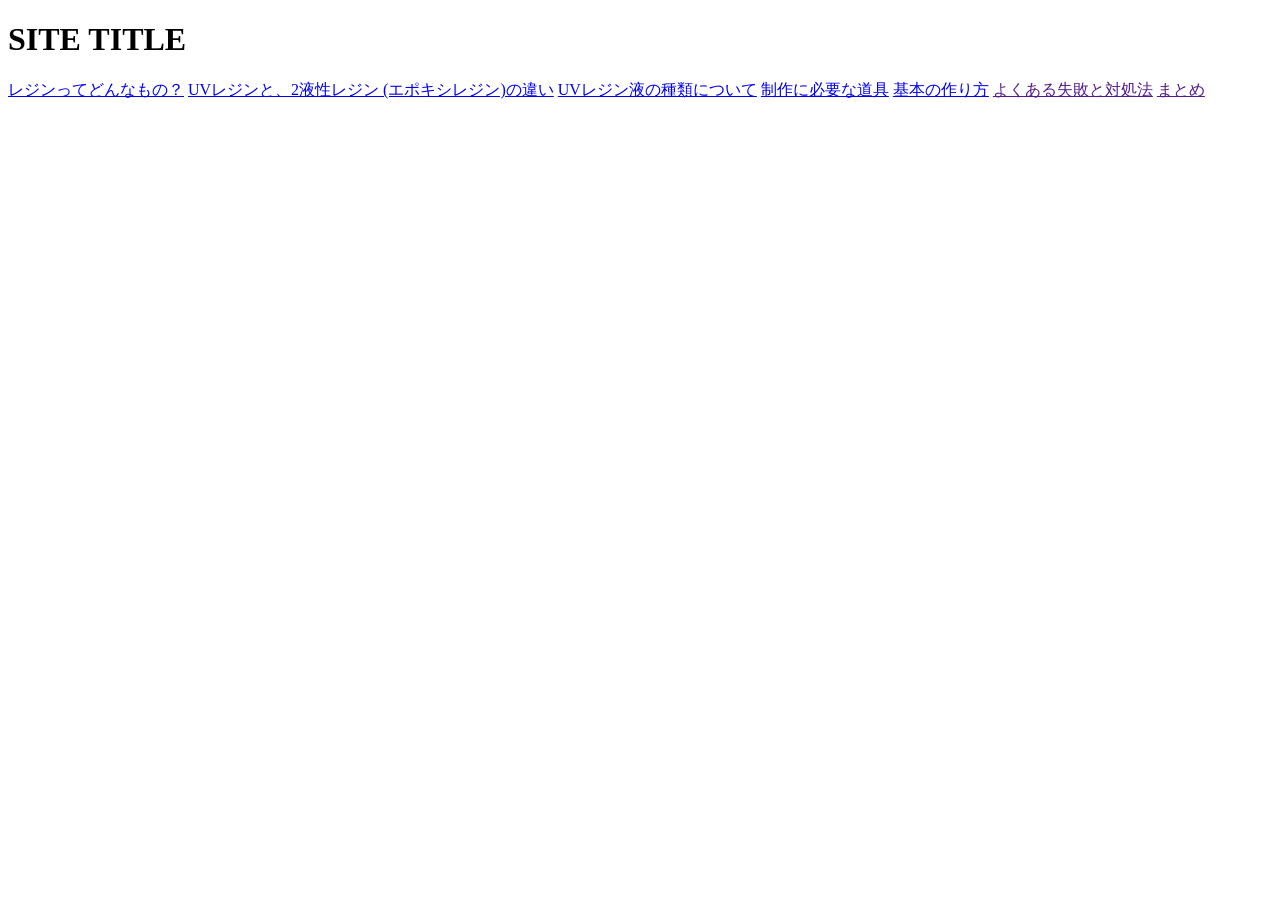
==== index.html @ cf18ad16 "Rename top.html to index.html" ====
<!doctype html>
<html lang="ja">
  <head>
    <meta charset="UTF-8" />
    <meta name="viewport" content="width=device-width, initial-scale=1.0" />
    <title>TOP</title>
    <link rel="stylesheet" href="top.css" />
  </head>

  <body>
    <div class="container">
      <header>
        <h1>SITE TITLE</h1>
      </header>

      <div class="menw-buttons">
        <a href="rejinn.html">レジンってどんなもの？</a>
        <a href="tigai.html">UVレジンと、2液性レジン (エポキシレジン)の違い</a>
        <a href="syurui.html">UVレジン液の種類について</a>
        <a href="dougu.html">制作に必要な道具</a>
        <a href="tukurikata.html">基本の作り方</a>
        <a href="">よくある失敗と対処法</a>
        <a href="">まとめ</a>
      </div>
    </div>
  </body>
</html>
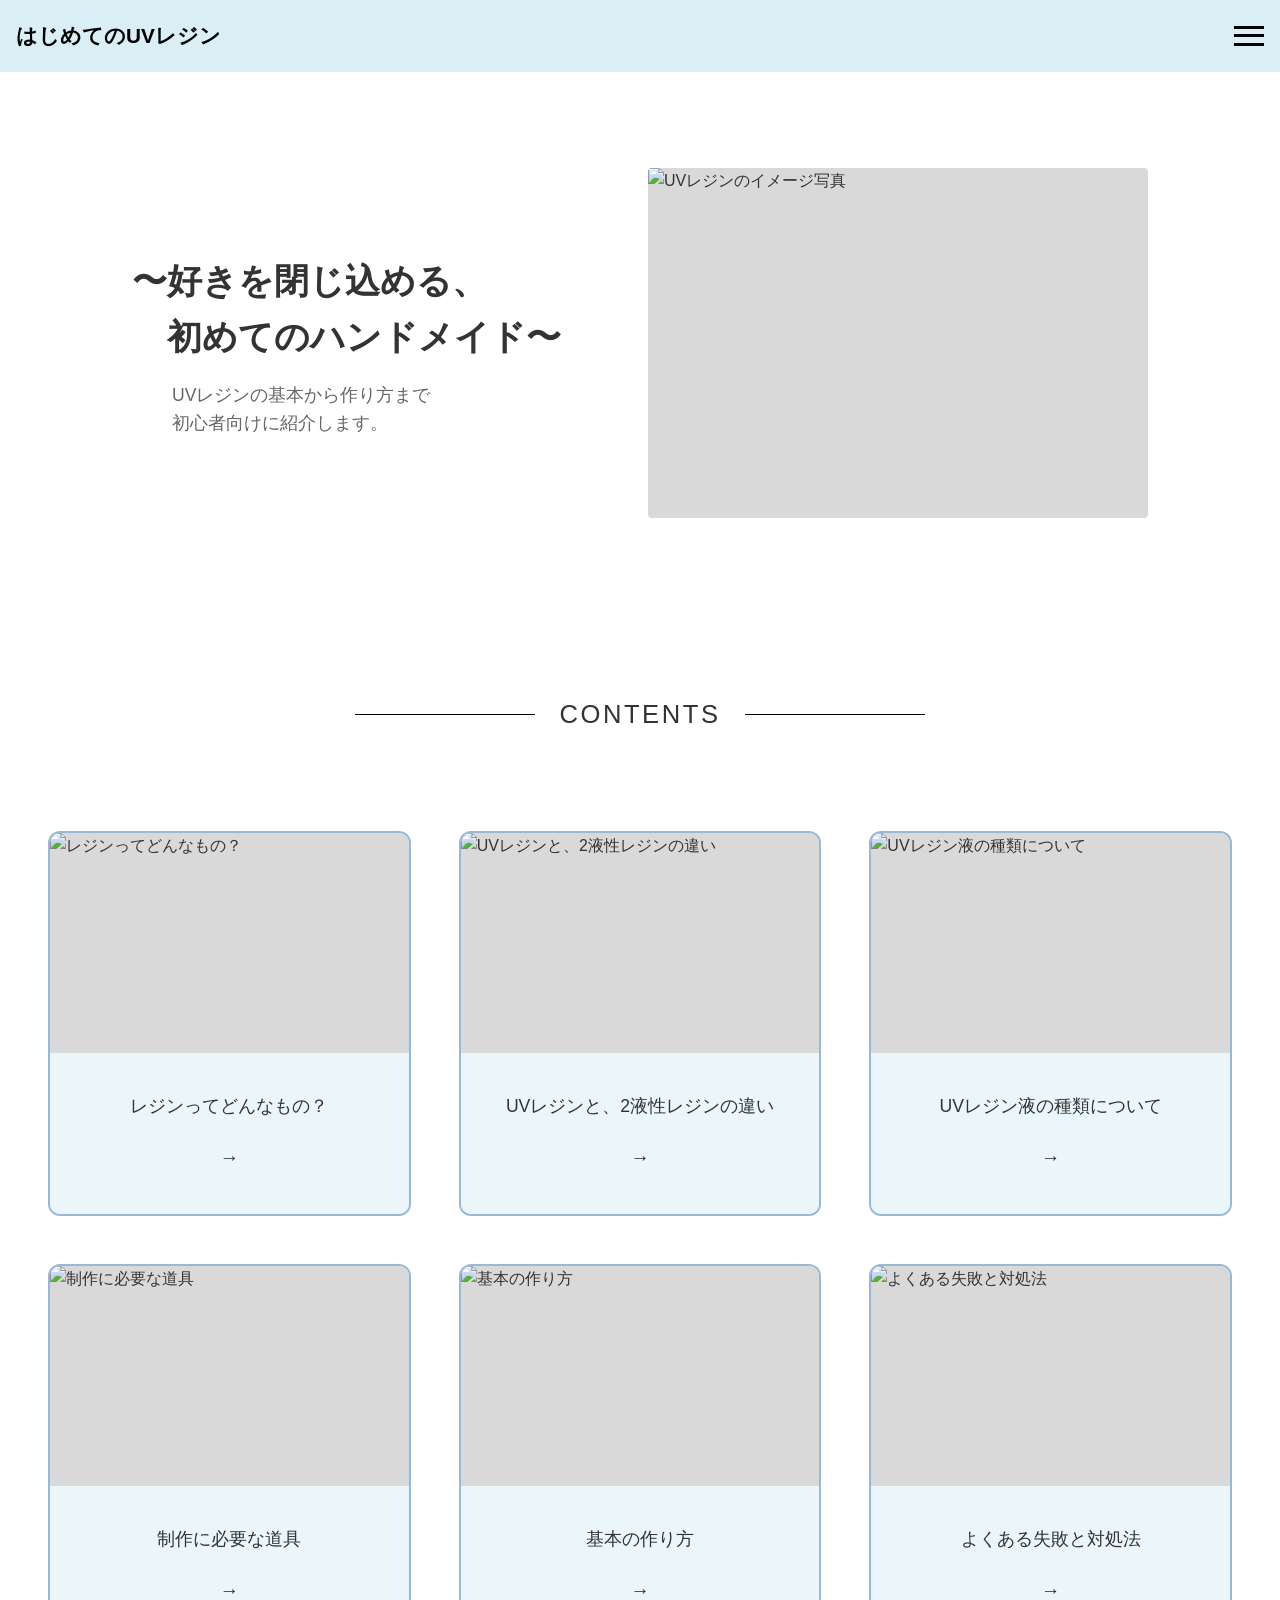
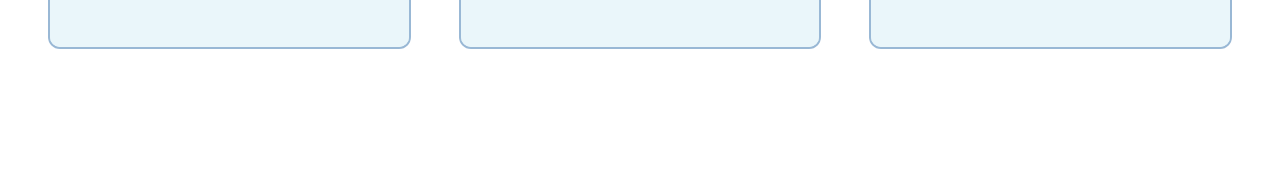
==== commit 8c0e56e1: "Add files via upload" ====
--- a/index.html
+++ b/index.html
@@ -3,25 +3,171 @@
   <head>
     <meta charset="UTF-8" />
     <meta name="viewport" content="width=device-width, initial-scale=1.0" />
-    <title>TOP</title>
-    <link rel="stylesheet" href="top.css" />
+    <title>はじめてのUVレジン</title>
+    <link rel="stylesheet" href="css/top.css" />
   </head>
 
   <body>
-    <div class="container">
-      <header>
-        <h1>SITE TITLE</h1>
-      </header>
+    <header class="site-header">
+      <h1 class="logo">はじめてのUVレジン</h1>
 
-      <div class="menw-buttons">
-        <a href="rejinn.html">レジンってどんなもの？</a>
-        <a href="tigai.html">UVレジンと、2液性レジン (エポキシレジン)の違い</a>
-        <a href="syurui.html">UVレジン液の種類について</a>
-        <a href="dougu.html">制作に必要な道具</a>
-        <a href="tukurikata.html">基本の作り方</a>
-        <a href="">よくある失敗と対処法</a>
-        <a href="">まとめ</a>
-      </div>
-    </div>
+      <!-- 全ページ共通：オーバーレイ型円形メニュー -->
+      <nav class="overlay-menu" id="overlayMenu">
+        <!-- 閉じるボタン（×） -->
+        <button class="close-btn" id="closeMenuBtn" aria-label="メニューを閉じる">&times;</button>
+
+        <!-- メニューリンク一覧 -->
+        <ul class="menu-links">
+          <li><a href="rejinn.html">レジンってどんなもの？</a></li>
+          <li>
+            <a href="tigai.html">
+              UVレジンと、2液性レジン
+              <br />
+              (エポキシレジン)の違い
+            </a>
+          </li>
+          <li><a href="syurui.html">UVレジン液の種類について</a></li>
+          <li><a href="dougu.html">制作に必要な道具</a></li>
+          <li><a href="tukurikata.html">基本の作り方</a></li>
+          <li><a href="sipai.html">よくある失敗と対処法</a></li>
+        </ul>
+      </nav>
+
+      <button class="menu-btn" aria-label="メニュー">
+        <span></span>
+        <span></span>
+        <span></span>
+      </button>
+    </header>
+
+    <main class="site-main">
+      <section class="main-visual">
+        <div class="mv-text">
+          <h2>
+            〜好きを閉じ込める、
+            <br />
+            　初めてのハンドメイド〜
+          </h2>
+          <p>
+            UVレジンの基本から作り方まで
+            <br />
+            初心者向けに紹介します。
+          </p>
+        </div>
+        <div class="mv-image">
+          <img src="./images/main-visual.jpg" alt="UVレジンのイメージ写真" />
+        </div>
+      </section>
+
+      <section class="contents-section">
+        <div class="section-title">
+          <h2>CONTENTS</h2>
+        </div>
+
+        <div class="card-container">
+          <a href="rejinn.html" class="card">
+            <div class="card-img">
+              <img src="./images/content1.jpg" alt="レジンってどんなもの？" />
+            </div>
+            <div class="card-body">
+              <p>レジンってどんなもの？</p>
+              <span class="arrow">→</span>
+            </div>
+          </a>
+
+          <a href="tigai.html" class="card">
+            <div class="card-img">
+              <img src="./images/content2.jpg" alt="UVレジンと、2液性レジンの違い" />
+            </div>
+            <div class="card-body">
+              <p>UVレジンと、2液性レジンの違い</p>
+              <span class="arrow">→</span>
+            </div>
+          </a>
+
+          <a href="syurui.html" class="card">
+            <div class="card-img">
+              <img src="./images/content3.jpg" alt="UVレジン液の種類について" />
+            </div>
+            <div class="card-body">
+              <p>UVレジン液の種類について</p>
+              <span class="arrow">→</span>
+            </div>
+          </a>
+
+          <a href="dougu.html" class="card">
+            <div class="card-img">
+              <img src="./images/content4.jpg" alt="制作に必要な道具" />
+            </div>
+            <div class="card-body">
+              <p>制作に必要な道具</p>
+              <span class="arrow">→</span>
+            </div>
+          </a>
+
+          <a href="tukurikata.html" class="card">
+            <div class="card-img">
+              <img src="./images/content5.jpg" alt="基本の作り方" />
+            </div>
+            <div class="card-body">
+              <p>基本の作り方</p>
+              <span class="arrow">→</span>
+            </div>
+          </a>
+
+          <a href="sipai.html" class="card">
+            <div class="card-img">
+              <img src="./images/content6.jpg" alt="よくある失敗と対処法" />
+            </div>
+            <div class="card-body">
+              <p>よくある失敗と対処法</p>
+              <span class="arrow">→</span>
+            </div>
+          </a>
+        </div>
+      </section>
+    </main>
+
+    <!-- ★ここにJavaScriptをまるごと追加します！ -->
+    <script>
+      // メニュー開閉の制御
+      const menuBtn = document.querySelector(".menu-btn"); // 右上の三本線ボタン
+      const closeMenuBtn = document.getElementById("closeMenuBtn"); // メニュー内の×ボタン
+      const overlayMenu = document.getElementById("overlayMenu"); // メニュー本体
+
+      // 三本線ボタンを押したらメニューを開く
+      menuBtn.addEventListener("click", () => {
+        overlayMenu.classList.add("open");
+      });
+
+      // ×ボタンを押したらメニューを閉じる
+      closeMenuBtn.addEventListener("click", () => {
+        overlayMenu.classList.remove("open");
+      });
+
+      // リンクを押したときにもメニューを閉じる
+      document.querySelectorAll(".menu-links a").forEach((link) => {
+        link.addEventListener("click", () => {
+          overlayMenu.classList.remove("open");
+        });
+      });
+
+      document.addEventListener("click", (event) => {
+        const overlayMenu = document.querySelector(".overlay-menu");
+        const menuBtn = document.querySelector(".menu-btn"); // ハンバーガーボタンのクラス名
+
+        // メニューが現在開いている（openクラスがある）ときだけ処理する
+        if (overlayMenu.classList.contains("open")) {
+          /*
+      クリックされた場所が「メニュー本体」でもなく、
+      「メニューを開くボタン（とその中身）」でもない場合、メニューを閉じる
+    */
+          if (!overlayMenu.contains(event.target) && !menuBtn.contains(event.target)) {
+            overlayMenu.classList.remove("open");
+            // もし元々のコードで他の連動するアニメーション（ボタンの形変化など）があれば、ここに記述
+          }
+        }
+      });
+    </script>
   </body>
 </html>
--- a/css/top.css
+++ b/css/top.css
@@ -0,0 +1,446 @@
+@charset "UTF-8";
+
+/* ==========================================================================
+   リセットCSS・画像・全体の基本設定（変更なし）
+   ========================================================================== */
+* {
+  margin: 0;
+  padding: 0;
+  border: 0;
+  outline: 0;
+  background-color: transparent;
+  text-decoration: none;
+  list-style: none;
+  box-sizing: border-box;
+}
+
+img {
+  width: 100%;
+  height: 100%;
+  object-fit: cover;
+  display: block;
+}
+
+body {
+  font-family: "Helvetica Neue", Arial, "Hiragino Kaku Gothic ProN", "Hiragino Sans", Meiryo, sans-serif;
+  line-height: 1.6;
+  color: #333333;
+  background-color: #ffffff;
+  display: flex;
+  flex-direction: column;
+  min-height: 100vh;
+}
+
+/* ==========================================================================
+   スマホサイズ（デフォルトスタイル）
+   ========================================================================== */
+
+/* ヘッダー */
+.site-header {
+  background-color: #d9eef5;
+  color: #000;
+  display: flex;
+  justify-content: space-between;
+  align-items: center;
+  padding: 1.2rem 1rem;
+}
+
+.logo {
+  font-size: 1.3rem;
+  font-weight: bold;
+}
+
+/* ==========================================================================
+   右上メニュー（オーバーレイ）スタイル：正円＆位置固定版
+   ========================================================================== */
+.overlay-menu {
+  position: fixed;
+  /* ★完全な正円（スマホ用：550px） */
+  width: 550px;
+  height: 550px;
+  border-radius: 50%;
+  background-color: #cbe7fc;
+  box-shadow: -10px 10px 30px rgba(0, 0, 0, 0.1);
+  z-index: 9999;
+
+  /* ★右上にはみ出させて配置（画面の角をきれいなアールで覆う） */
+  top: -100px;
+  right: -100px;
+
+  /* 斜めの開閉アニメーション（中心を右上端に） */
+  transform-origin: calc(100% - 100px) 100px;
+  transform: scale(0);
+  opacity: 0;
+  pointer-events: none;
+  transition:
+    transform 0.45s cubic-bezier(0.25, 1, 0.5, 1),
+    opacity 0.35s ease;
+}
+
+/* メニューが開いたとき */
+.overlay-menu.open {
+  transform: scale(1);
+  opacity: 1;
+  pointer-events: auto;
+}
+
+/* ★閉じるボタン（×）：画面の右上端（赤×の位置）に固定 */
+.close-btn {
+  position: absolute;
+  top: 120px; /* 画面の最上部からの距離を固定 */
+  right: 120px; /* 画面の最右部からの距離を固定 */
+  font-size: 3rem;
+  font-weight: 300;
+  color: #000000;
+  cursor: pointer;
+  line-height: 1;
+  z-index: 10000;
+}
+
+/* ★リンク全体の配置（赤四角の位置）：×ボタンの下にきれいに収める */
+.menu-links {
+  position: absolute;
+
+  /* ★少し上に引き上げ、少し右に寄せました */
+  top: 150px;
+  right: 135px;
+
+  width: 320px;
+  display: flex;
+  flex-direction: column;
+  gap: 2.2rem;
+  text-align: center;
+}
+
+.menu-links a {
+  font-size: 1.1rem;
+  font-weight: bold;
+  color: #001f54;
+  line-height: 1.4;
+  transition: color 0.2s ease;
+  display: block;
+}
+
+.menu-links a:hover {
+  color: #f6ffb2;
+}
+
+/* （中略：その他のボタンやメインビジュアルはそのまま） */
+
+.menu-btn {
+  background: none;
+  border: none;
+  cursor: pointer;
+  display: flex;
+  flex-direction: column;
+  justify-content: space-between;
+  width: 30px;
+  height: 20px;
+}
+
+.menu-btn span {
+  display: block;
+  width: 100%;
+  height: 3px;
+  background-color: #000;
+}
+
+.site-main {
+  flex: 1;
+}
+
+/* ★スマホ用：メインビジュアル（テキストを中央揃えに変更） */
+.main-visual {
+  padding: 2.5rem 1.5rem;
+  background-color: #ffffff;
+  display: flex;
+  flex-direction: column;
+  gap: 1.5rem;
+  text-align: center;
+  /* テキスト全体を中央揃えに */
+}
+
+.mv-text h2 {
+  font-size: 1.4rem;
+  line-height: 1.4;
+  margin-bottom: 0.8rem;
+  margin-top: 25px;
+}
+
+.mv-text p {
+  font-size: 1rem;
+  color: #666666;
+  margin-bottom: 20px;
+  margin-top: 25px;
+}
+
+.mv-image {
+  width: 100%;
+  aspect-ratio: 4 / 3;
+  background-color: #d9d9d9;
+  border-radius: 4px;
+  overflow: hidden;
+}
+
+/* コンテンツセクション */
+.contents-section {
+  padding: 3rem 1.5rem;
+}
+
+.section-title {
+  display: flex;
+  align-items: center;
+  justify-content: center;
+  gap: 1.5rem;
+  margin-bottom: 2rem;
+}
+
+.section-title::before,
+.section-title::after {
+  content: "";
+  flex-grow: 1;
+  height: 1px;
+  background-color: #000;
+  max-width: 60px;
+}
+
+.section-title h2 {
+  font-size: 1.6rem;
+  letter-spacing: 0.1em;
+  font-weight: normal;
+}
+
+/* スマホ用：カードコンテナ */
+.card-container {
+  display: flex;
+  flex-direction: column;
+  gap: 1.2rem;
+}
+
+/* スマホ用：横長カード */
+.card {
+  display: flex;
+  background-color: #eaf7fa;
+  /* 通常時の背景色（薄い水色） */
+  border: 2px solid #00449159;
+  border-radius: 12px;
+  overflow: hidden;
+  color: #333333;
+
+  /* 👇 background-color もふわっと変化させる対象に含めます */
+  transition:
+    transform 0.3s ease,
+    box-shadow 0.3s ease,
+    background-color 0.3s ease;
+  box-shadow: 0 0 0 rgba(0, 0, 0, 0);
+}
+
+/* ホバー（マウスオーバー）した時のアニメーション設定 */
+.card:hover {
+  transform: scale(1.03);
+  box-shadow: 0 8px 20px rgba(0, 0, 0, 0.15);
+
+  /* 👇 スマホ版でホバーした時に、カード全体の背景色を少し濃い水色に変える */
+  background-color: #cee3ff;
+}
+
+/* ★ホバー時に、カード内の文字（p）と矢印（.arrow）の両方を太くする */
+.card:hover .card-body p {
+  font-weight: 700;
+  /* ★ここでホバー後に太字（Bold）にします */
+}
+
+.card:hover .arrow {
+  font-weight: 900;
+}
+
+.card-img {
+  width: 100px;
+  min-width: 100px;
+  background-color: #d9d9d9;
+}
+
+.card-body {
+  flex: 1;
+  padding: 1.2rem 1rem;
+  display: flex;
+  justify-content: space-between;
+  align-items: center;
+}
+
+.card-body p {
+  font-size: 0.95rem;
+  font-weight: 400;
+  /* ★太字（bold）から通常の太さに変更 */
+  padding-right: 0.5rem;
+  transition:
+    font-weight 0.3s ease,
+    color 0.3s ease;
+  /* 変化をふわっと */
+}
+
+.arrow {
+  font-size: 1.2rem;
+  font-weight: 400;
+  /* ★矢印も通常の太さに */
+  transition:
+    font-weight 0.3s ease,
+    color 0.3s ease;
+}
+
+/* ==========================================================================
+   デスクトップサイズ（画面横幅が 768px 以上の場合に適用）
+   ========================================================================== */
+@media (min-width: 768px) {
+  .overlay-menu {
+    /* ★PC版：完全に歪みのない大きな「正円」に統一 */
+    width: 850px;
+    height: 850px;
+    border-radius: 50%;
+
+    /* ★右上にはみ出させる量を固定 */
+    top: -150px;
+    right: -150px;
+
+    /* アニメーションの起点をPC用に修正 */
+    transform-origin: calc(100% - 150px) 150px;
+
+    /* レイアウトのバグを防ぐため余白設定をクリア */
+    padding: 0;
+  }
+
+  /* ★PC版閉じるボタン：画面の右上端（赤×のジャスト位置） */
+  .close-btn {
+    top: 185px; /* 画面の右上角にぴったり綺麗に見える位置 */
+    right: 185px;
+    font-size: 4.5rem;
+  }
+
+  /* ★PC版リンク配置（赤四角の位置）：右側に縦長の四角形として綺麗に固定 */
+  .menu-links {
+    /* ★前回の top: 240px / right: 280px から、右上へジャスト移動 */
+    top: 200px; /* 上に40pxアップ */
+    right: 220px; /* 右に60pxキープ（円の丸みに綺麗に沿う位置） */
+
+    width: 460px;
+    gap: 3.2rem;
+    margin-top: 0;
+  }
+
+  .menu-links a {
+    font-size: 1.55rem;
+  }
+
+  /* 左右の最大幅は1280px */
+  .main-visual,
+  .contents-section {
+    max-width: 1280px;
+    margin-left: auto;
+    margin-right: auto;
+    padding-left: 3rem;
+    padding-right: 3rem;
+  }
+
+  /* ★メインビジュアル：文字と画像の間隔を縮めるための調整 */
+  .main-visual {
+    flex-direction: row;
+    justify-content: center;
+    /* ★両端ではなく中央寄りに配置 */
+    align-items: center;
+    padding-top: 6rem;
+    padding-bottom: 6rem;
+    gap: 1rem;
+    /* ★ここの数値を小さくすると、さらに文字と画像が近づきます（お好みで4remなどにしてもOKです） */
+    text-align: left;
+  }
+
+  /* 文字エリアが広がりすぎないように最大幅を制限して、右の画像に近づけます */
+  .mv-text {
+    flex: initial;
+    /* ★幅を自動伸縮から固定的な挙動に変更 */
+    width: 500px;
+    /* ★文字エリアの横幅を固定 */
+  }
+
+  .mv-text h2 {
+    font-size: 2.2rem;
+    line-height: 1.6;
+  }
+
+  .mv-text p {
+    font-size: 1.1rem;
+    margin-top: 1rem;
+    margin-left: 40px;
+  }
+
+  .mv-image {
+    width: 500px;
+    height: 350px;
+    flex-shrink: 0;
+    /* 画像が勝手に縮まないように固定 */
+  }
+
+  /* ★CONTENTSセクション全体の上下の余白をさらに広く（3rem → 7rem に大幅アップ） */
+  .contents-section {
+    padding-top: 5rem;
+    /* ★CONTENTSの上の余白を広げました */
+    padding-bottom: 9rem;
+    /* ★CONTENTSの下の余白を広げました */
+  }
+
+  /* CONTENTSの見出しと、下のカードコンテナの隙間を広げる */
+  .section-title {
+    margin-bottom: 6rem;
+  }
+
+  .section-title::before,
+  .section-title::after {
+    max-width: 180px;
+  }
+
+  /* PC用：カードコンテナ */
+  .card-container {
+    display: grid;
+    grid-template-columns: repeat(3, 1fr);
+    gap: 3rem;
+  }
+
+  /* PC用：縦型カード */
+  .card {
+    flex-direction: column;
+    background-color: #eaf7fa;
+    /* 通常時の背景色（薄い水色） */
+    border: 2px solid #00449159;
+    transition:
+      transform 0.3s ease,
+      box-shadow 0.3s ease;
+  }
+
+  .card-img {
+    width: 100%;
+    height: 220px;
+  }
+
+  .card-body {
+    background-color: #eaf6fa;
+    flex-direction: column;
+    justify-content: center;
+    text-align: center;
+    gap: 1.5rem;
+    padding: 2.5rem 1.8rem;
+  }
+
+  .card-body p {
+    font-size: 1.1rem;
+    padding-right: 0;
+    line-height: 1.5;
+    font-weight: 400;
+    /* ★通常時は細めにしておく */
+  }
+
+  /* PC版でホバーした時、下半分の水色エリア（.card-body）の背景色だけをふわっと変える */
+  .card:hover .card-body {
+    background-color: #cee3ff;
+    transition: background-color 0.3s ease;
+  }
+}
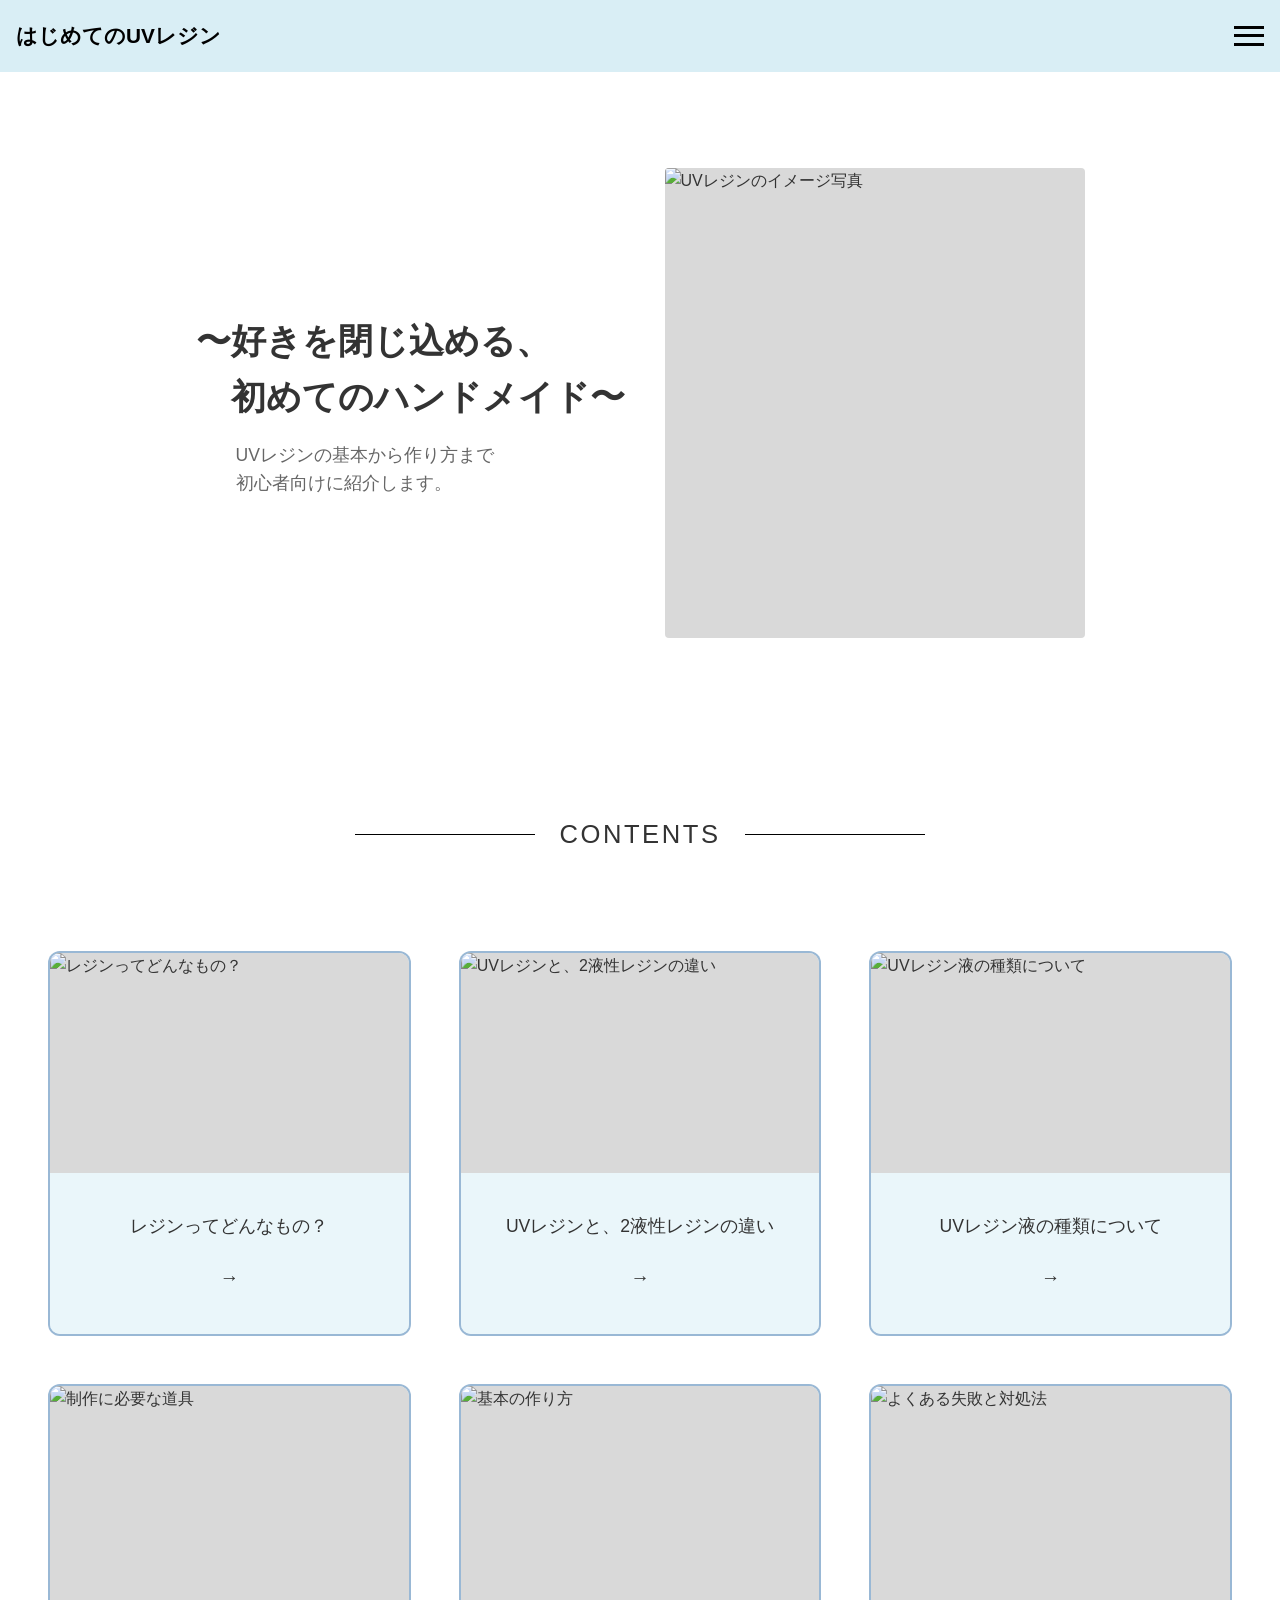
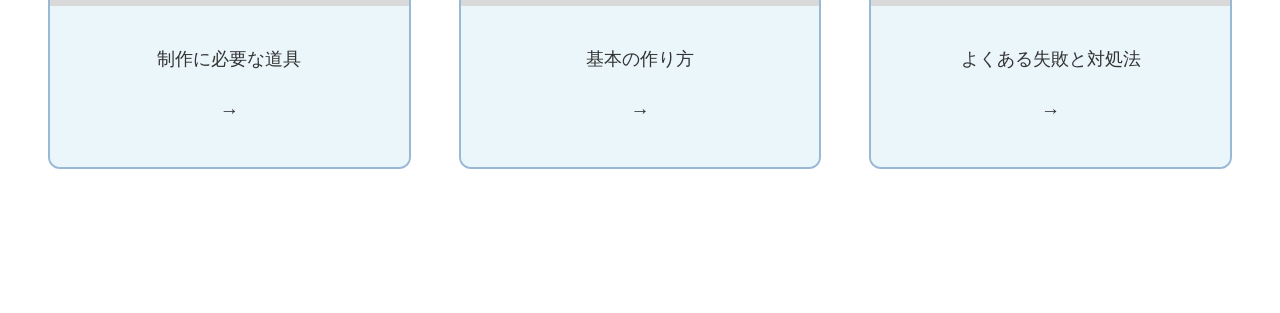
==== commit cab26cf5: "Add files via upload" ====
--- a/index.html
+++ b/index.html
@@ -55,7 +55,7 @@
           </p>
         </div>
         <div class="mv-image">
-          <img src="./images/main-visual.jpg" alt="UVレジンのイメージ写真" />
+          <img src="img/sakuhinn1-1.png" alt="UVレジンのイメージ写真" />
         </div>
       </section>
 
@@ -67,7 +67,7 @@
         <div class="card-container">
           <a href="rejinn.html" class="card">
             <div class="card-img">
-              <img src="./images/content1.jpg" alt="レジンってどんなもの？" />
+              <img src="img/hana2.png" alt="レジンってどんなもの？" />
             </div>
             <div class="card-body">
               <p>レジンってどんなもの？</p>
@@ -77,7 +77,7 @@
 
           <a href="tigai.html" class="card">
             <div class="card-img">
-              <img src="./images/content2.jpg" alt="UVレジンと、2液性レジンの違い" />
+              <img src="img/rejin-nieki.png" alt="UVレジンと、2液性レジンの違い" />
             </div>
             <div class="card-body">
               <p>UVレジンと、2液性レジンの違い</p>
@@ -87,7 +87,7 @@
 
           <a href="syurui.html" class="card">
             <div class="card-img">
-              <img src="./images/content3.jpg" alt="UVレジン液の種類について" />
+              <img src="img/rejinn3.png" alt="UVレジン液の種類について" />
             </div>
             <div class="card-body">
               <p>UVレジン液の種類について</p>
@@ -97,7 +97,7 @@
 
           <a href="dougu.html" class="card">
             <div class="card-img">
-              <img src="./images/content4.jpg" alt="制作に必要な道具" />
+              <img src="img/right2.jpg" alt="制作に必要な道具" />
             </div>
             <div class="card-body">
               <p>制作に必要な道具</p>
@@ -107,7 +107,7 @@
 
           <a href="tukurikata.html" class="card">
             <div class="card-img">
-              <img src="./images/content5.jpg" alt="基本の作り方" />
+              <img src="img/kezuri.jpg" alt="基本の作り方" />
             </div>
             <div class="card-body">
               <p>基本の作り方</p>
@@ -117,7 +117,7 @@
 
           <a href="sipai.html" class="card">
             <div class="card-img">
-              <img src="./images/content6.jpg" alt="よくある失敗と対処法" />
+              <img src="img/pukuri.jpg" alt="よくある失敗と対処法" />
             </div>
             <div class="card-body">
               <p>よくある失敗と対処法</p>
@@ -164,7 +164,6 @@
     */
           if (!overlayMenu.contains(event.target) && !menuBtn.contains(event.target)) {
             overlayMenu.classList.remove("open");
-            // もし元々のコードで他の連動するアニメーション（ボタンの形変化など）があれば、ここに記述
           }
         }
       });
--- a/css/top.css
+++ b/css/top.css
@@ -55,7 +55,6 @@
    ========================================================================== */
 .overlay-menu {
   position: fixed;
-  /* ★完全な正円（スマホ用：550px） */
   width: 550px;
   height: 550px;
   border-radius: 50%;
@@ -87,8 +86,8 @@
 /* ★閉じるボタン（×）：画面の右上端（赤×の位置）に固定 */
 .close-btn {
   position: absolute;
-  top: 120px; /* 画面の最上部からの距離を固定 */
-  right: 120px; /* 画面の最右部からの距離を固定 */
+  top: 120px;
+  right: 120px;
   font-size: 3rem;
   font-weight: 300;
   color: #000000;
@@ -100,8 +99,6 @@
 /* ★リンク全体の配置（赤四角の位置）：×ボタンの下にきれいに収める */
 .menu-links {
   position: absolute;
-
-  /* ★少し上に引き上げ、少し右に寄せました */
   top: 150px;
   right: 135px;
 
@@ -125,8 +122,6 @@
   color: #f6ffb2;
 }
 
-/* （中略：その他のボタンやメインビジュアルはそのまま） */
-
 .menu-btn {
   background: none;
   border: none;
@@ -149,7 +144,7 @@
   flex: 1;
 }
 
-/* ★スマホ用：メインビジュアル（テキストを中央揃えに変更） */
+/* ★スマホ用：メインビジュアル */
 .main-visual {
   padding: 2.5rem 1.5rem;
   background-color: #ffffff;
@@ -157,7 +152,6 @@
   flex-direction: column;
   gap: 1.5rem;
   text-align: center;
-  /* テキスト全体を中央揃えに */
 }
 
 .mv-text h2 {
@@ -175,11 +169,12 @@
 }
 
 .mv-image {
-  width: 100%;
-  aspect-ratio: 4 / 3;
+  width: 60%;
+  aspect-ratio: 3 / 4;
   background-color: #d9d9d9;
   border-radius: 4px;
   overflow: hidden;
+  margin: 0 auto;
 }
 
 /* コンテンツセクション */
@@ -221,13 +216,10 @@
 .card {
   display: flex;
   background-color: #eaf7fa;
-  /* 通常時の背景色（薄い水色） */
   border: 2px solid #00449159;
   border-radius: 12px;
   overflow: hidden;
   color: #333333;
-
-  /* 👇 background-color もふわっと変化させる対象に含めます */
   transition:
     transform 0.3s ease,
     box-shadow 0.3s ease,
@@ -239,15 +231,12 @@
 .card:hover {
   transform: scale(1.03);
   box-shadow: 0 8px 20px rgba(0, 0, 0, 0.15);
-
-  /* 👇 スマホ版でホバーした時に、カード全体の背景色を少し濃い水色に変える */
   background-color: #cee3ff;
 }
 
 /* ★ホバー時に、カード内の文字（p）と矢印（.arrow）の両方を太くする */
 .card:hover .card-body p {
   font-weight: 700;
-  /* ★ここでホバー後に太字（Bold）にします */
 }
 
 .card:hover .arrow {
@@ -256,6 +245,7 @@
 
 .card-img {
   width: 100px;
+  height: 80px;
   min-width: 100px;
   background-color: #d9d9d9;
 }
@@ -271,18 +261,15 @@
 .card-body p {
   font-size: 0.95rem;
   font-weight: 400;
-  /* ★太字（bold）から通常の太さに変更 */
   padding-right: 0.5rem;
   transition:
     font-weight 0.3s ease,
     color 0.3s ease;
-  /* 変化をふわっと */
 }
 
 .arrow {
   font-size: 1.2rem;
   font-weight: 400;
-  /* ★矢印も通常の太さに */
   transition:
     font-weight 0.3s ease,
     color 0.3s ease;
@@ -293,34 +280,26 @@
    ========================================================================== */
 @media (min-width: 768px) {
   .overlay-menu {
-    /* ★PC版：完全に歪みのない大きな「正円」に統一 */
     width: 850px;
     height: 850px;
     border-radius: 50%;
-
-    /* ★右上にはみ出させる量を固定 */
     top: -150px;
     right: -150px;
-
-    /* アニメーションの起点をPC用に修正 */
     transform-origin: calc(100% - 150px) 150px;
-
-    /* レイアウトのバグを防ぐため余白設定をクリア */
     padding: 0;
   }
 
-  /* ★PC版閉じるボタン：画面の右上端（赤×のジャスト位置） */
+  /* ★PC版閉じるボタン：画面の右上端 */
   .close-btn {
-    top: 185px; /* 画面の右上角にぴったり綺麗に見える位置 */
+    top: 185px;
     right: 185px;
     font-size: 4.5rem;
   }
 
   /* ★PC版リンク配置（赤四角の位置）：右側に縦長の四角形として綺麗に固定 */
   .menu-links {
-    /* ★前回の top: 240px / right: 280px から、右上へジャスト移動 */
-    top: 200px; /* 上に40pxアップ */
-    right: 220px; /* 右に60pxキープ（円の丸みに綺麗に沿う位置） */
+    top: 200px;
+    right: 220px;
 
     width: 460px;
     gap: 3.2rem;
@@ -331,7 +310,6 @@
     font-size: 1.55rem;
   }
 
-  /* 左右の最大幅は1280px */
   .main-visual,
   .contents-section {
     max-width: 1280px;
@@ -345,21 +323,18 @@
   .main-visual {
     flex-direction: row;
     justify-content: center;
-    /* ★両端ではなく中央寄りに配置 */
     align-items: center;
     padding-top: 6rem;
     padding-bottom: 6rem;
-    gap: 1rem;
-    /* ★ここの数値を小さくすると、さらに文字と画像が近づきます（お好みで4remなどにしてもOKです） */
+    gap: 2.5rem;
     text-align: left;
   }
 
   /* 文字エリアが広がりすぎないように最大幅を制限して、右の画像に近づけます */
   .mv-text {
     flex: initial;
-    /* ★幅を自動伸縮から固定的な挙動に変更 */
-    width: 500px;
-    /* ★文字エリアの横幅を固定 */
+    width: auto;
+    max-width: 450px;
   }
 
   .mv-text h2 {
@@ -374,18 +349,14 @@
   }
 
   .mv-image {
-    width: 500px;
-    height: 350px;
+    width: 420px;
+    height: 470px;
     flex-shrink: 0;
-    /* 画像が勝手に縮まないように固定 */
-  }
-
-  /* ★CONTENTSセクション全体の上下の余白をさらに広く（3rem → 7rem に大幅アップ） */
+    margin: 0;
+  }
   .contents-section {
     padding-top: 5rem;
-    /* ★CONTENTSの上の余白を広げました */
     padding-bottom: 9rem;
-    /* ★CONTENTSの下の余白を広げました */
   }
 
   /* CONTENTSの見出しと、下のカードコンテナの隙間を広げる */
@@ -409,7 +380,6 @@
   .card {
     flex-direction: column;
     background-color: #eaf7fa;
-    /* 通常時の背景色（薄い水色） */
     border: 2px solid #00449159;
     transition:
       transform 0.3s ease,
@@ -435,7 +405,6 @@
     padding-right: 0;
     line-height: 1.5;
     font-weight: 400;
-    /* ★通常時は細めにしておく */
   }
 
   /* PC版でホバーした時、下半分の水色エリア（.card-body）の背景色だけをふわっと変える */
